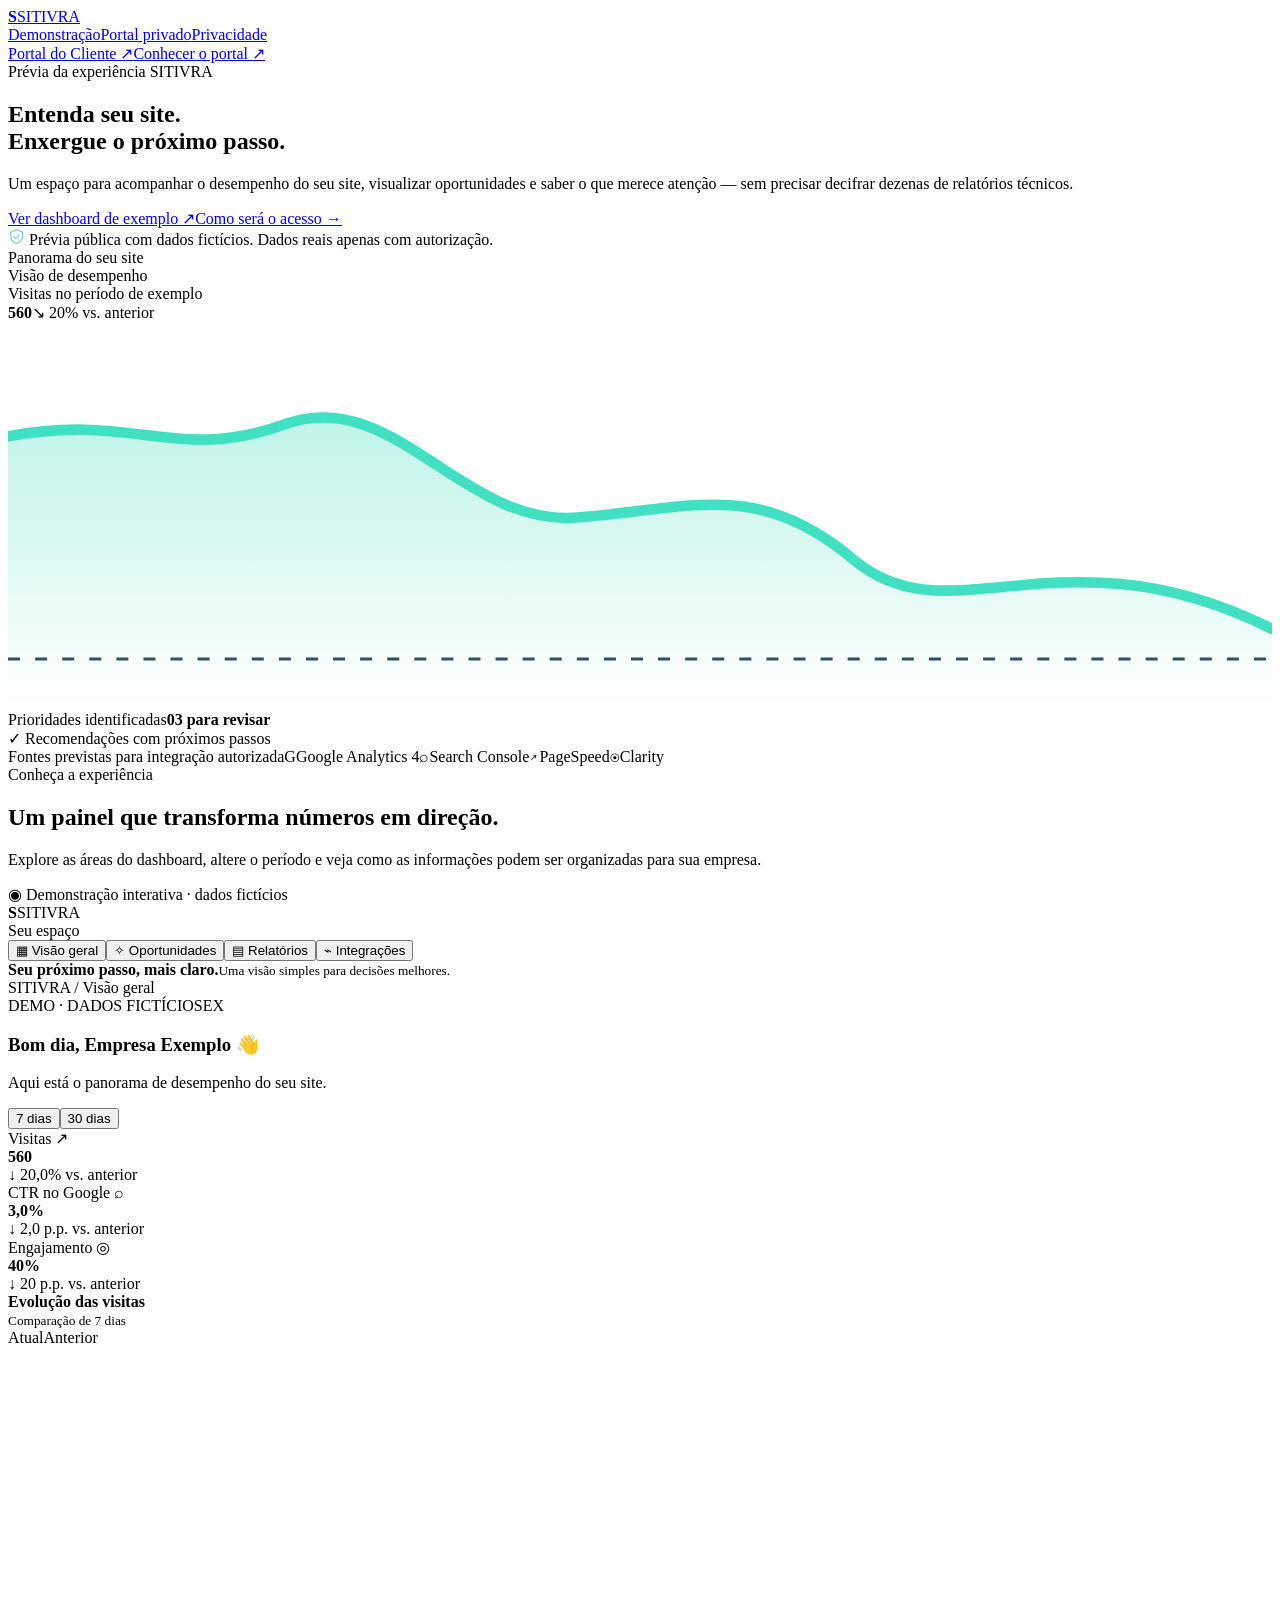
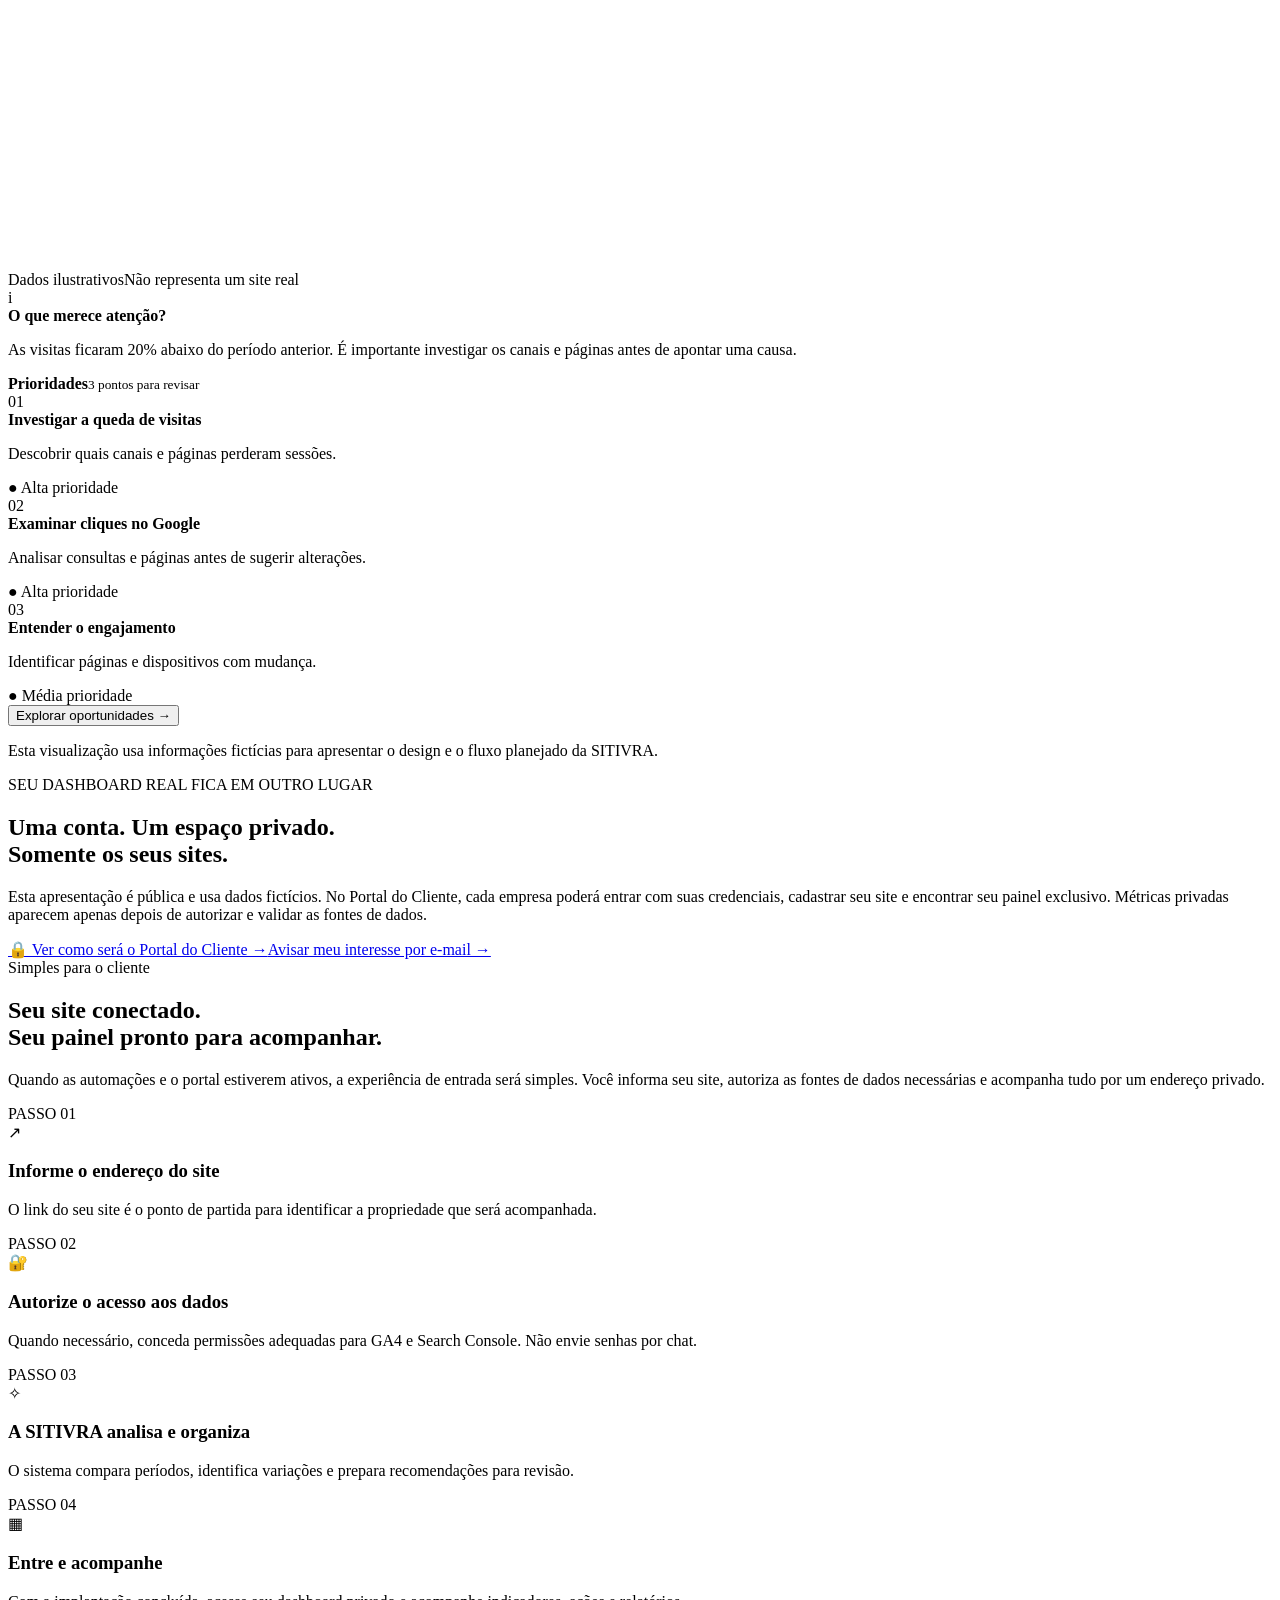
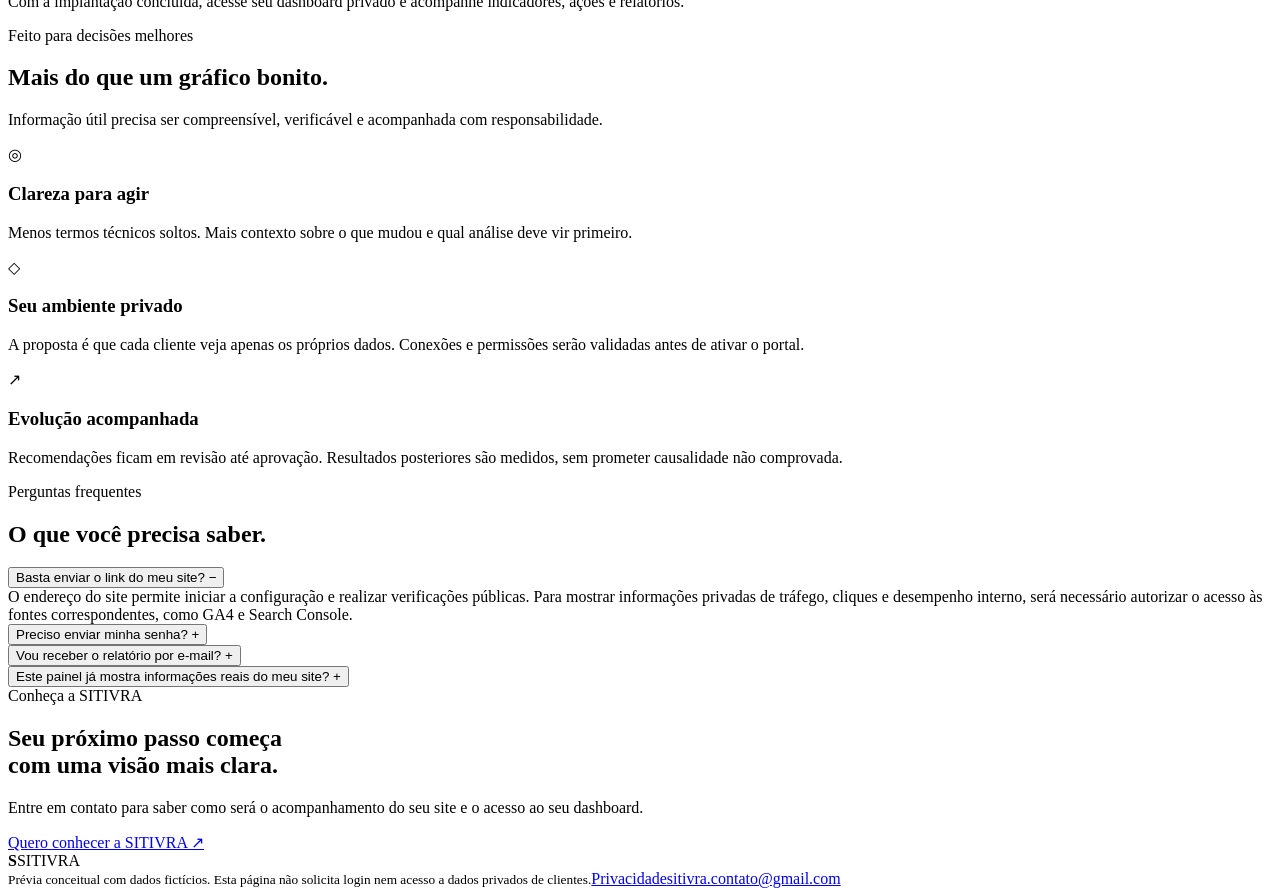
==== public/index.html @ 1f711a9d "Publish SITIVRA presentation and fictional dashboard only" ====
<!doctype html>
<html lang="pt-BR">
<head>
  <meta charset="utf-8" />
  <meta name="viewport" content="width=device-width,initial-scale=1" />
  <meta name="description" content="Conheça a experiência de inteligência de crescimento da SITIVRA: dashboard, oportunidades e acompanhamento em um só lugar." />
  <meta name="robots" content="noindex,nofollow" />
  <meta name="theme-color" content="#08192c" />
  <title>SITIVRA — Inteligência para o crescimento do seu site</title>
  <link rel="stylesheet" href="/assets/site.css">
</head>
<body>
  <div class="site-top">
    <header class="nav wrap">
      <a class="brand" href="#inicio" aria-label="SITIVRA, início"><span class="brand-mark"><b>S</b></span>SITIVRA</a>
      <nav class="nav-links" aria-label="Navegação principal"><a href="#painel">Demonstração</a><a href="#portal-privado">Portal privado</a><a href="#seguranca">Privacidade</a></nav>
      <div class="nav-actions"><a class="ghost-link" href="#portal-privado">Portal do Cliente ↗</a><a class="btn btn-primary" href="#portal-privado">Conhecer o portal <span aria-hidden="true">↗</span></a></div>
    </header>
    <section class="hero wrap" id="inicio">
      <div>
        <div class="eyebrow"><span class="dot"></span> Prévia da experiência SITIVRA</div>
        <h1>Entenda seu site.<br><span>Enxergue o próximo passo.</span></h1>
        <p>Um espaço para acompanhar o desempenho do seu site, visualizar oportunidades e saber o que merece atenção — sem precisar decifrar dezenas de relatórios técnicos.</p>
        <div class="hero-buttons"><a class="btn btn-primary" href="#painel">Ver dashboard de exemplo <span aria-hidden="true">↗</span></a><a class="btn btn-outline" href="#portal-privado">Como será o acesso <span aria-hidden="true">→</span></a></div>
        <div class="hero-small"><svg width="17" height="17" viewBox="0 0 20 20" aria-hidden="true"><path d="M10 2 17 5v5c0 4.1-2.5 6.8-7 8-4.5-1.2-7-3.9-7-8V5z" fill="none" stroke="#72d8c5" stroke-width="1.5"/><path d="m6.5 10 2.5 2.5 4.5-5" fill="none" stroke="#72d8c5" stroke-width="1.5"/></svg> Prévia pública com dados fictícios. Dados reais apenas com autorização.</div>
      </div>
      <div class="hero-visual" aria-label="Ilustração de indicadores da demonstração">
        <div class="hero-glow"></div>
        <div class="float-card">
          <div class="float-top"><div class="float-head">Panorama do seu site</div><div class="float-indicator">Visão de desempenho</div></div>
          <div class="float-metric">Visitas no período de exemplo</div>
          <div class="float-value"><strong>560</strong><span>↘ 20% vs. anterior</span></div>
          <svg class="mini-svg" viewBox="0 0 420 128" role="img" aria-label="Gráfico ilustrativo com redução de visitas"><defs><linearGradient id="heroG" x1="0" x2="0" y1="0" y2="1"><stop offset="0" stop-color="#36dbb9" stop-opacity=".32"/><stop offset="1" stop-color="#36dbb9" stop-opacity="0"/></linearGradient></defs><path d="M 0 38 C 42 30,56 47,92 34 S 151 68,189 65 S 249 52,281 79 S 350 67,420 102 L420 128 L0 128Z" fill="url(#heroG)"/><path d="M 0 38 C 42 30,56 47,92 34 S 151 68,189 65 S 249 52,281 79 S 350 67,420 102" fill="none" stroke="#42e0c2" stroke-width="3.5" stroke-linecap="round"/><path d="M0 112H420" stroke="#31516a" stroke-dasharray="4 5"/></svg>
          <div class="float-bottom"><span>Prioridades identificadas</span><b>03 para revisar</b></div>
        </div>
        <div class="floating-note"><span class="circle">✓</span> Recomendações com próximos passos</div>
      </div>
    </section>
  </div>
  <div class="logos"><div class="logos-inner wrap"><span class="logos-note">Fontes previstas para integração autorizada</span><span class="logo-pill"><span>G</span>Google Analytics 4</span><span class="logo-pill"><span>⌕</span>Search Console</span><span class="logo-pill"><span>↗</span>PageSpeed</span><span class="logo-pill"><span>◉</span>Clarity</span></div></div>
  <main>
    <section class="section demo-section" id="painel">
      <div class="wrap">
        <div class="demo-head"><div><div class="section-tag">Conheça a experiência</div><h2 class="section-title">Um painel que transforma números em direção.</h2><p>Explore as áreas do dashboard, altere o período e veja como as informações podem ser organizadas para sua empresa.</p></div><div class="demo-callout">◉ Demonstração interativa · dados fictícios</div></div>
        <div class="dashboard" id="dashboard" aria-label="Dashboard demonstrativo da SITIVRA">
          <aside class="dash-sidebar"><div class="brand"><span class="brand-mark"><b>S</b></span>SITIVRA</div><div><div class="aside-label">Seu espaço</div><nav class="dash-nav" aria-label="Seções do dashboard"><button class="dash-nav-btn active" type="button" data-view="overview" aria-current="page"><span class="symbol">▦</span> Visão geral</button><button class="dash-nav-btn" type="button" data-view="opportunities"><span class="symbol">✧</span> Oportunidades</button><button class="dash-nav-btn" type="button" data-view="reports"><span class="symbol">▤</span> Relatórios</button><button class="dash-nav-btn" type="button" data-view="connections"><span class="symbol">⌁</span> Integrações</button></nav></div><div class="aside-bottom"><b>Seu próximo passo, mais claro.</b><small>Uma visão simples para decisões melhores.</small></div></aside>
          <div class="dash-main">
            <div class="dash-topline"><div class="crumb">SITIVRA / <span id="crumb">Visão geral</span></div><div class="dash-tools"><span class="demo-badge">DEMO · DADOS FICTÍCIOS</span><span class="avatar" title="Empresa Exemplo">EX</span></div></div>
            <section data-panel="overview">
              <div class="dash-title-row"><div><h3>Bom dia, Empresa Exemplo 👋</h3><p>Aqui está o panorama de desempenho do seu site.</p></div><div class="period-switch" role="group" aria-label="Período do gráfico"><button class="period-btn active" type="button" data-period="7" aria-pressed="true">7 dias</button><button class="period-btn" type="button" data-period="30" aria-pressed="false">30 dias</button></div></div>
              <div class="metric-grid"><div class="metric"><div class="metric-label">Visitas <span class="metric-icon">↗</span></div><strong id="sessions">560</strong><div class="metric-foot"><span class="drop" id="sessions-diff">↓ 20,0%</span> vs. anterior</div></div><div class="metric"><div class="metric-label">CTR no Google <span class="metric-icon">⌕</span></div><strong id="ctr">3,0%</strong><div class="metric-foot"><span class="drop" id="ctr-diff">↓ 2,0 p.p.</span> vs. anterior</div></div><div class="metric"><div class="metric-label">Engajamento <span class="metric-icon">◎</span></div><strong id="engagement">40%</strong><div class="metric-foot"><span class="drop" id="engagement-diff">↓ 20 p.p.</span> vs. anterior</div></div></div>
              <div class="dash-two-col"><div class="panel panel-pad"><div class="panel-head"><div><strong>Evolução das visitas</strong><br><small id="chart-period">Comparação de 7 dias</small></div><div class="legend"><span><i class="swatch"></i>Atual</span><span><i class="swatch old"></i>Anterior</span></div></div><div class="chart-wrap"><svg id="visits-chart" role="img" aria-label="Gráfico ilustrativo de visitas em dois períodos" viewBox="0 0 620 255" preserveAspectRatio="xMidYMid meet"><defs><linearGradient id="lineShade" x1="0" x2="0" y1="0" y2="1"><stop offset="0" stop-color="#25bd9f" stop-opacity=".23"/><stop offset="1" stop-color="#25bd9f" stop-opacity="0"/></linearGradient></defs><g id="chart-grid"></g><path id="chart-area" fill="url(#lineShade)"></path><path id="chart-prev" fill="none" stroke="#bfcbd8" stroke-width="3" stroke-linecap="round" stroke-dasharray="6 6"></path><path id="chart-cur" fill="none" stroke="#13a990" stroke-width="3.5" stroke-linecap="round"></path><g id="chart-labels"></g></svg></div><div class="chart-foot"><span>Dados ilustrativos</span><span>Não representa um site real</span></div><div class="insight"><span class="round">i</span><div><b>O que merece atenção?</b><p id="insight-copy">As visitas ficaram 20% abaixo do período anterior. É importante investigar os canais e páginas antes de apontar uma causa.</p></div></div></div>
              <div class="panel panel-pad"><div class="panel-head"><strong>Prioridades</strong><small>3 pontos para revisar</small></div><div class="priority-list"><div class="priority"><span class="priority-mark">01</span><div><b>Investigar a queda de visitas</b><p>Descobrir quais canais e páginas perderam sessões.</p><span class="severity">● Alta prioridade</span></div></div><div class="priority"><span class="priority-mark">02</span><div><b>Examinar cliques no Google</b><p>Analisar consultas e páginas antes de sugerir alterações.</p><span class="severity">● Alta prioridade</span></div></div><div class="priority"><span class="priority-mark">03</span><div><b>Entender o engajamento</b><p>Identificar páginas e dispositivos com mudança.</p><span class="severity medium">● Média prioridade</span></div></div></div><button class="panel-link" type="button" id="open-opportunities">Explorar oportunidades <span aria-hidden="true">→</span></button></div></div>
              <p class="demo-disclaimer">Esta visualização usa informações fictícias para apresentar o design e o fluxo planejado da SITIVRA.</p>
            </section>
            <section data-panel="opportunities" hidden class="dash-alt"><div class="dash-title-row"><div><h3>Oportunidades e ações</h3><p>Exemplo de 7 dias: o que analisar primeiro, por quê e como acompanhar.</p></div></div><div class="alt-banner"><span data-presentation-style="s01">✧</span><div><b>Recomendações para análise</b><p>A SITIVRA organiza evidências e propõe próximos passos. Toda decisão e implementação precisam de aprovação humana.</p></div></div><div class="op-card"><div class="op-header"><strong>01 · Investigar as fontes de tráfego</strong><span class="severity">● Alta</span></div><p><b>Evidência:</b> sessões caíram de 700 para 560 nos dois períodos de exemplo. <b>Ação sugerida:</b> comparar origem e páginas de entrada para localizar a redução, antes de atribuir uma causa.</p><div class="op-bottom"><span>Indicador: sessões</span><span>Reavaliar após 7 dias completos</span><span class="status">Aguardando revisão</span></div></div><div class="op-card"><div class="op-header"><strong>02 · Verificar páginas e consultas de busca</strong><span class="severity">● Alta</span></div><p><b>Evidência:</b> CTR ilustrativo passou de 5,0% para 3,0%. <b>Ação sugerida:</b> conferir quais páginas e pesquisas perderam cliques antes de testar mudanças.</p><div class="op-bottom"><span>Indicador: cliques e CTR</span><span>Fonte prevista: Search Console</span><span class="status">Aguardando revisão</span></div></div><div class="op-card"><div class="op-header"><strong>03 · Avaliar mudanças no engajamento</strong><span class="severity medium">● Média</span></div><p><b>Evidência:</b> taxa demonstrativa de engajamento caiu de 60% para 40%. <b>Ação sugerida:</b> observar as páginas e os dispositivos com maior variação.</p><div class="op-bottom"><span>Indicador: taxa de engajamento</span><span class="status">Aguardando revisão</span></div></div></section>
            <section data-panel="reports" hidden class="dash-alt"><div class="dash-title-row"><div><h3>Relatórios do seu site</h3><p>Uma visão clara do desempenho e das próximas decisões.</p></div></div><div class="alt-banner"><span data-presentation-style="s02">▤</span><div><b>PDF e dashboard em conjunto</b><p>Na versão final, o painel permite acompanhar a evolução e o relatório aprovado poderá ser enviado ao e-mail do cliente.</p></div></div><div class="report-card"><div class="report-icon">▤</div><div class="report-copy"><strong>Relatório demonstrativo · Visão de 7 dias</strong><small>Exemplo fictício · apresentação do formato</small></div><div data-presentation-style="s03"><a class="link-btn" href="relatorio-demonstrativo.pdf" target="_blank" rel="noopener">Abrir PDF ↗</a><a class="link-btn" data-presentation-style="s04" href="relatorio-exemplo.html" target="_blank" rel="noopener">Prévia web ↗</a></div></div><p data-presentation-style="s05">A geração automática e o envio ao cliente fazem parte da etapa de integração, revisão e autorização.</p></section>
            <section data-panel="connections" hidden class="dash-alt"><div class="dash-title-row"><div><h3>Conexões do seu site</h3><p>Dados de fontes autorizadas, reunidos em uma só visão.</p></div></div><div class="alt-banner"><span data-presentation-style="s02">♧</span><div><b>Você mantém o controle dos acessos</b><p>Não é necessário compartilhar senhas. As integrações serão configuradas mediante permissões adequadas, preferencialmente somente de leitura.</p></div></div><div class="connect-row"><span class="connect-logo">GA4</span><div><strong>Google Analytics 4</strong><small>Visitas e comportamento</small></div><span class="connect-state">Aguardando conexão</span></div><div class="connect-row"><span class="connect-logo">GSC</span><div><strong>Google Search Console</strong><small>Cliques e pesquisa orgânica</small></div><span class="connect-state">Aguardando conexão</span></div><div class="connect-row"><span class="connect-logo">PS</span><div><strong>PageSpeed Insights</strong><small>Indicadores técnicos públicos</small></div><span class="connect-state">Integração em validação</span></div><div class="connect-row"><span class="connect-logo">C</span><div><strong>Microsoft Clarity</strong><small>Comportamento e navegação</small></div><span class="connect-state">Integração futura</span></div><p data-presentation-style="s06">Estados ilustrativos deste protótipo. Este site de demonstração não solicita, transmite nem armazena credenciais.</p></section>
          </div>
        </div>
      </div>
    </section>
    <section class="section" data-presentation-style="s07" id="portal-privado"><div class="wrap" data-presentation-style="s08"><div data-presentation-style="s09"><div class="section-tag">SEU DASHBOARD REAL FICA EM OUTRO LUGAR</div><h2 class="section-title" data-presentation-style="s10">Uma conta. Um espaço privado.<br>Somente os seus sites.</h2><p class="section-intro" data-presentation-style="s11">Esta apresentação é pública e usa dados fictícios. No Portal do Cliente, cada empresa poderá entrar com suas credenciais, cadastrar seu site e encontrar seu painel exclusivo. Métricas privadas aparecem apenas depois de autorizar e validar as fontes de dados.</p></div><div data-presentation-style="s12"><a class="btn btn-ink" href="#como-funciona">🔒 Ver como será o Portal do Cliente →</a><a class="btn" data-presentation-style="s13" href="mailto:sitivra.contato@gmail.com?subject=Interesse%20no%20Portal%20do%20Cliente">Avisar meu interesse por e-mail →</a></div></div></section>
    <section class="section" id="como-funciona"><div class="wrap"><div class="section-tag">Simples para o cliente</div><h2 class="section-title">Seu site conectado.<br>Seu painel pronto para acompanhar.</h2><p class="section-intro">Quando as automações e o portal estiverem ativos, a experiência de entrada será simples. Você informa seu site, autoriza as fontes de dados necessárias e acompanha tudo por um endereço privado.</p><div class="steps-grid"><div class="step-card"><span class="step-num">PASSO 01</span><div class="step-ico">↗</div><h3>Informe o endereço do site</h3><p>O link do seu site é o ponto de partida para identificar a propriedade que será acompanhada.</p></div><div class="step-card"><span class="step-num">PASSO 02</span><div class="step-ico">🔐</div><h3>Autorize o acesso aos dados</h3><p>Quando necessário, conceda permissões adequadas para GA4 e Search Console. Não envie senhas por chat.</p></div><div class="step-card"><span class="step-num">PASSO 03</span><div class="step-ico">✧</div><h3>A SITIVRA analisa e organiza</h3><p>O sistema compara períodos, identifica variações e prepara recomendações para revisão.</p></div><div class="step-card"><span class="step-num">PASSO 04</span><div class="step-ico">▦</div><h3>Entre e acompanhe</h3><p>Com a implantação concluída, acesse seu dashboard privado e acompanhe indicadores, ações e relatórios.</p></div></div></div></section>
    <section class="section value-section" id="seguranca"><div class="wrap"><div class="section-tag" data-presentation-style="s14">Feito para decisões melhores</div><h2 class="section-title">Mais do que um gráfico bonito.</h2><p class="section-intro">Informação útil precisa ser compreensível, verificável e acompanhada com responsabilidade.</p><div class="values"><div class="value"><div class="vicon">◎</div><h3>Clareza para agir</h3><p>Menos termos técnicos soltos. Mais contexto sobre o que mudou e qual análise deve vir primeiro.</p></div><div class="value"><div class="vicon">◇</div><h3>Seu ambiente privado</h3><p>A proposta é que cada cliente veja apenas os próprios dados. Conexões e permissões serão validadas antes de ativar o portal.</p></div><div class="value"><div class="vicon">↗</div><h3>Evolução acompanhada</h3><p>Recomendações ficam em revisão até aprovação. Resultados posteriores são medidos, sem prometer causalidade não comprovada.</p></div></div></div></section>
    <section class="section" id="perguntas"><div class="wrap"><div class="section-tag center" data-presentation-style="s15">Perguntas frequentes</div><h2 class="section-title center">O que você precisa saber.</h2><div class="faq"><div class="question"><button type="button" aria-expanded="true" aria-controls="a1">Basta enviar o link do meu site? <span class="plus">−</span></button><div class="answer" id="a1">O endereço do site permite iniciar a configuração e realizar verificações públicas. Para mostrar informações privadas de tráfego, cliques e desempenho interno, será necessário autorizar o acesso às fontes correspondentes, como GA4 e Search Console.</div></div><div class="question"><button type="button" aria-expanded="false" aria-controls="a2">Preciso enviar minha senha? <span class="plus">+</span></button><div class="answer" id="a2" hidden>Não. A configuração deve usar permissões de acesso autorizadas pelas próprias plataformas. Não compartilhe senhas ou códigos de verificação por chat.</div></div><div class="question"><button type="button" aria-expanded="false" aria-controls="a3">Vou receber o relatório por e-mail? <span class="plus">+</span></button><div class="answer" id="a3" hidden>Esse é o fluxo planejado: você poderá consultar seu painel online e receber relatórios em PDF quando estiverem prontos e aprovados. O envio automático ainda depende da conclusão e da validação da integração.</div></div><div class="question"><button type="button" aria-expanded="false" aria-controls="a4">Este painel já mostra informações reais do meu site? <span class="plus">+</span></button><div class="answer" id="a4" hidden>Não. Esta página é uma apresentação interativa, com dados fictícios. O portal individual, a autenticação e a atualização com dados reais serão disponibilizados após concluir e testar as automações e integrações necessárias.</div></div></div></div></section>
    <section class="cta-band"><div class="wrap"><div class="cta-inner"><div><div class="eyebrow" data-presentation-style="s16">Conheça a SITIVRA</div><h2>Seu próximo passo começa<br>com uma visão mais clara.</h2><p>Entre em contato para saber como será o acompanhamento do seu site e o acesso ao seu dashboard.</p></div><a class="btn btn-primary" href="mailto:sitivra.contato@gmail.com?subject=Quero%20conhecer%20o%20dashboard%20SITIVRA&body=Ol%C3%A1%2C%20gostaria%20de%20conhecer%20a%20SITIVRA%20para%20meu%20site.">Quero conhecer a SITIVRA ↗</a></div></div></section>
  </main>
  <footer class="site-footer"><div class="wrap foot-inner"><div class="brand"><span class="brand-mark" data-presentation-style="s17"><b>S</b></span>SITIVRA</div><small>Prévia conceitual com dados fictícios. Esta página não solicita login nem acesso a dados privados de clientes.</small><a href="/privacidade.html">Privacidade</a><a href="mailto:sitivra.contato@gmail.com">sitivra.contato@gmail.com</a></div></footer>
  <script src="/assets/site.js" defer></script>
</body>
</html>
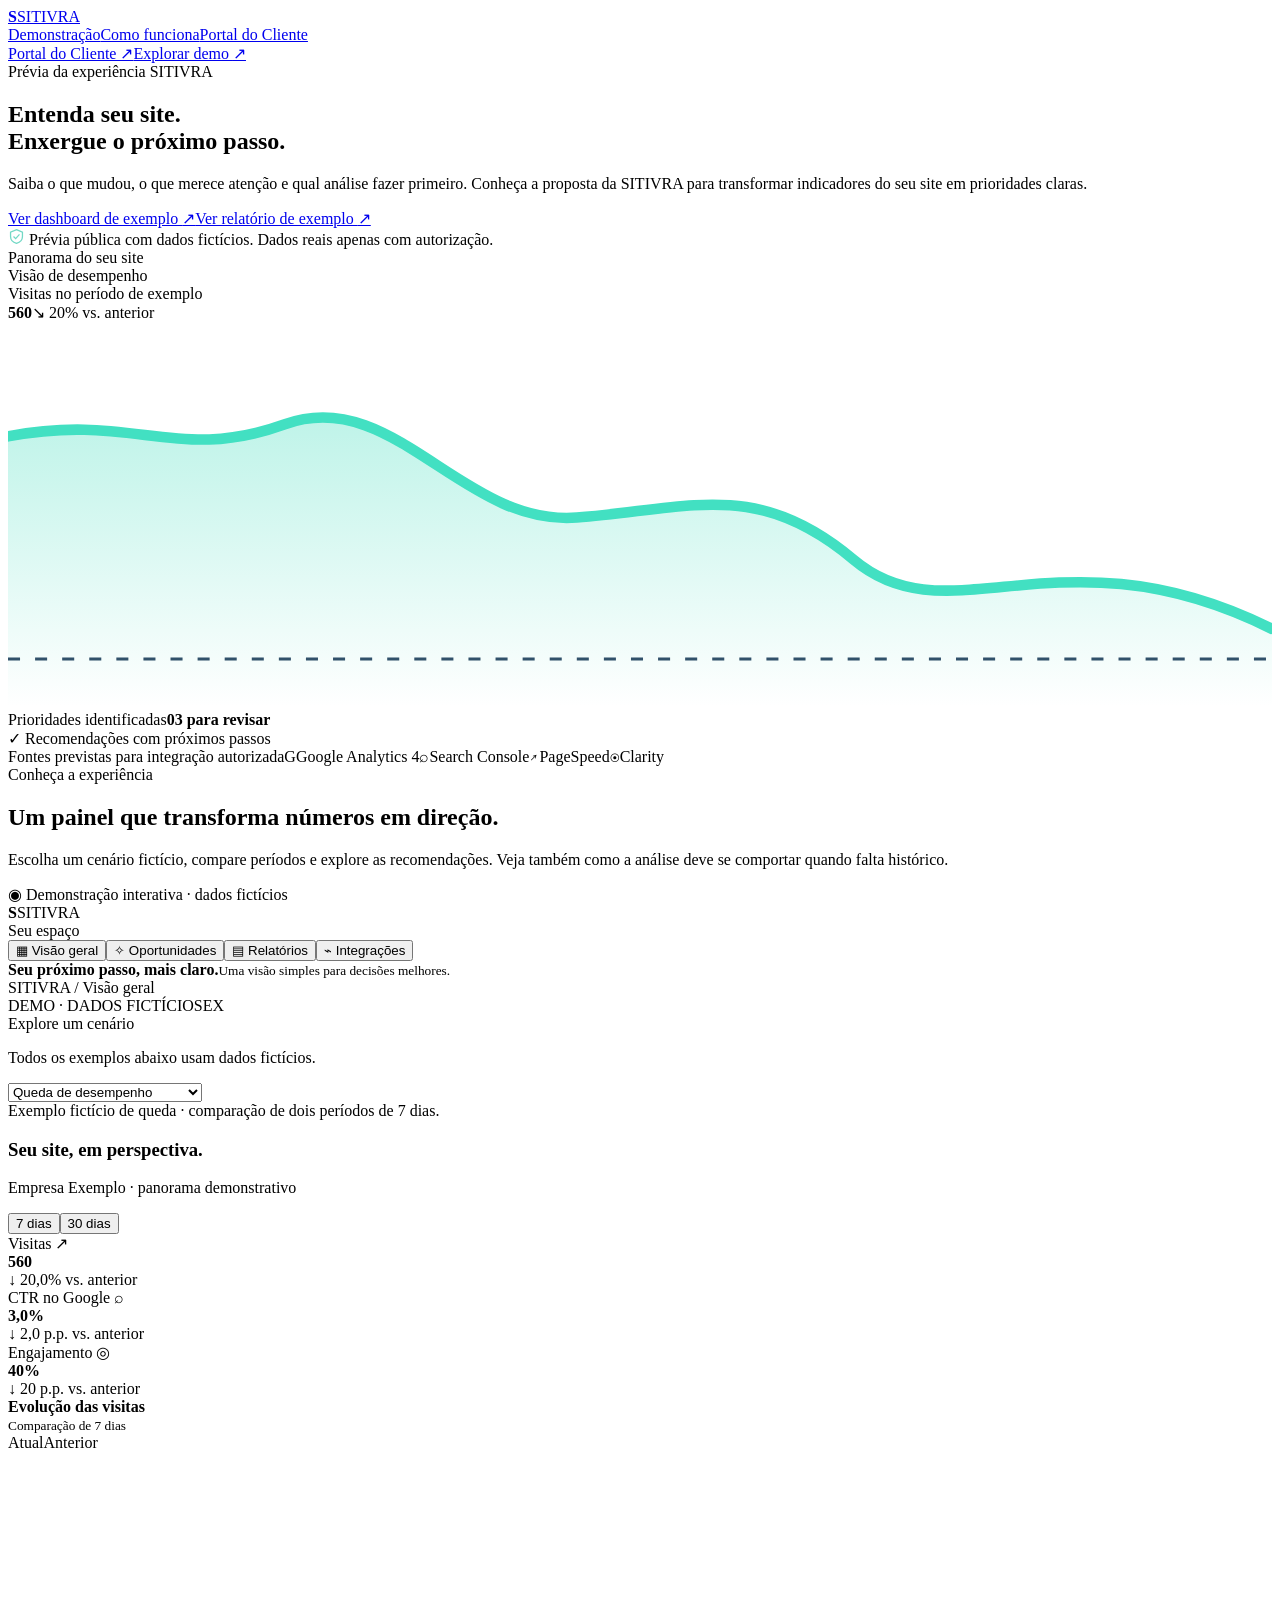
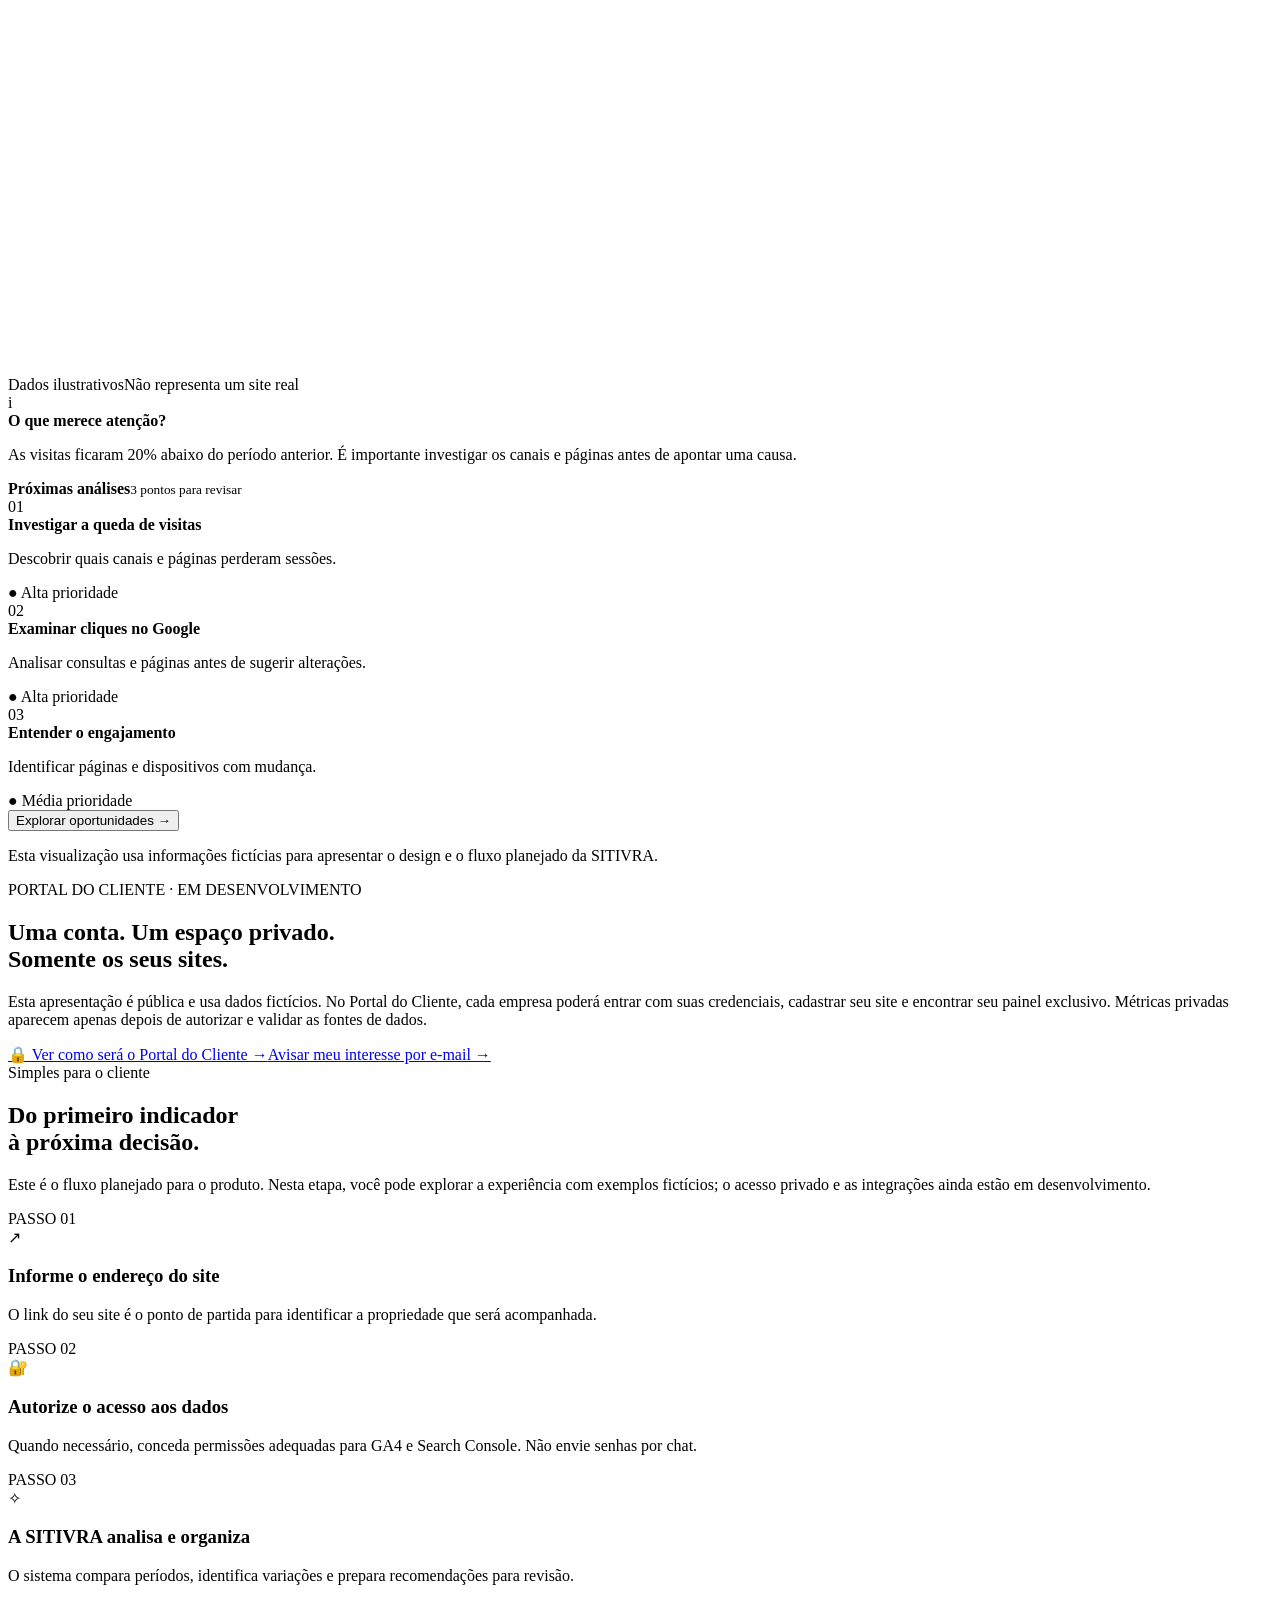
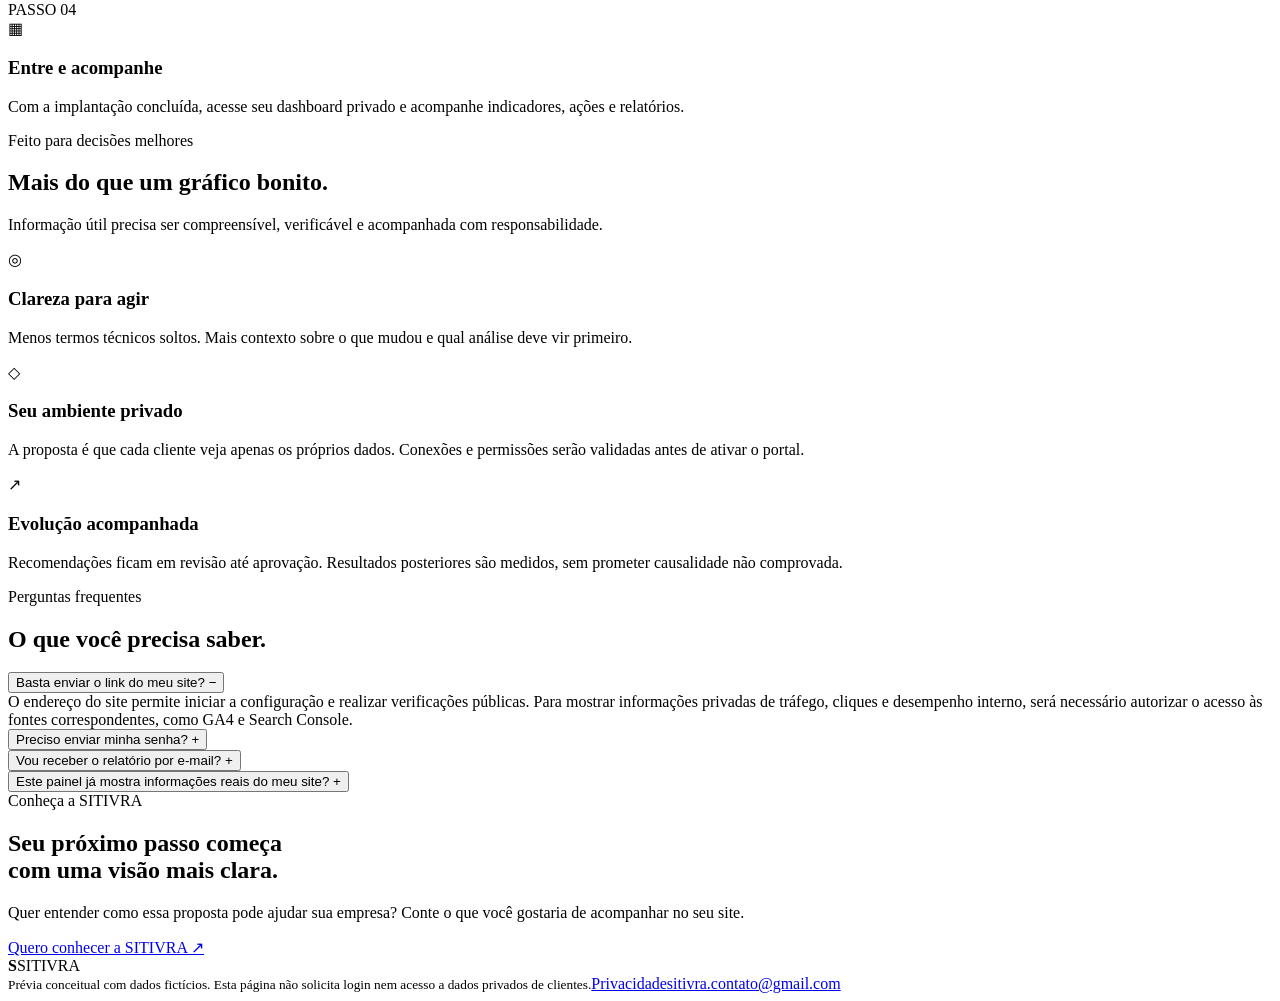
==== commit f21fcc67: "Improve SITIVRA demo scenarios and responsive presentation: index.html" ====
--- a/public/index.html
+++ b/public/index.html
@@ -13,15 +13,15 @@
   <div class="site-top">
     <header class="nav wrap">
       <a class="brand" href="#inicio" aria-label="SITIVRA, início"><span class="brand-mark"><b>S</b></span>SITIVRA</a>
-      <nav class="nav-links" aria-label="Navegação principal"><a href="#painel">Demonstração</a><a href="#portal-privado">Portal privado</a><a href="#seguranca">Privacidade</a></nav>
-      <div class="nav-actions"><a class="ghost-link" href="#portal-privado">Portal do Cliente ↗</a><a class="btn btn-primary" href="#portal-privado">Conhecer o portal <span aria-hidden="true">↗</span></a></div>
+      <nav class="nav-links" aria-label="Navegação principal"><a href="#painel">Demonstração</a><a href="#como-funciona">Como funciona</a><a href="#portal-privado">Portal do Cliente</a></nav>
+      <div class="nav-actions"><a class="ghost-link" href="#portal-privado">Portal do Cliente ↗</a><a class="btn btn-primary" href="#painel">Explorar demo <span aria-hidden="true">↗</span></a></div>
     </header>
     <section class="hero wrap" id="inicio">
       <div>
         <div class="eyebrow"><span class="dot"></span> Prévia da experiência SITIVRA</div>
         <h1>Entenda seu site.<br><span>Enxergue o próximo passo.</span></h1>
-        <p>Um espaço para acompanhar o desempenho do seu site, visualizar oportunidades e saber o que merece atenção — sem precisar decifrar dezenas de relatórios técnicos.</p>
-        <div class="hero-buttons"><a class="btn btn-primary" href="#painel">Ver dashboard de exemplo <span aria-hidden="true">↗</span></a><a class="btn btn-outline" href="#portal-privado">Como será o acesso <span aria-hidden="true">→</span></a></div>
+        <p>Saiba o que mudou, o que merece atenção e qual análise fazer primeiro. Conheça a proposta da SITIVRA para transformar indicadores do seu site em prioridades claras.</p>
+        <div class="hero-buttons"><a class="btn btn-primary" href="#painel">Ver dashboard de exemplo <span aria-hidden="true">↗</span></a><a class="btn btn-outline" href="/relatorio-demonstrativo.pdf" target="_blank" rel="noopener">Ver relatório de exemplo <span aria-hidden="true">↗</span></a></div>
         <div class="hero-small"><svg width="17" height="17" viewBox="0 0 20 20" aria-hidden="true"><path d="M10 2 17 5v5c0 4.1-2.5 6.8-7 8-4.5-1.2-7-3.9-7-8V5z" fill="none" stroke="#72d8c5" stroke-width="1.5"/><path d="m6.5 10 2.5 2.5 4.5-5" fill="none" stroke="#72d8c5" stroke-width="1.5"/></svg> Prévia pública com dados fictícios. Dados reais apenas com autorização.</div>
       </div>
       <div class="hero-visual" aria-label="Ilustração de indicadores da demonstração">
@@ -41,30 +41,32 @@
   <main>
     <section class="section demo-section" id="painel">
       <div class="wrap">
-        <div class="demo-head"><div><div class="section-tag">Conheça a experiência</div><h2 class="section-title">Um painel que transforma números em direção.</h2><p>Explore as áreas do dashboard, altere o período e veja como as informações podem ser organizadas para sua empresa.</p></div><div class="demo-callout">◉ Demonstração interativa · dados fictícios</div></div>
+        <div class="demo-head"><div><div class="section-tag">Conheça a experiência</div><h2 class="section-title">Um painel que transforma números em direção.</h2><p>Escolha um cenário fictício, compare períodos e explore as recomendações. Veja também como a análise deve se comportar quando falta histórico.</p></div><div class="demo-callout">◉ Demonstração interativa · dados fictícios</div></div>
         <div class="dashboard" id="dashboard" aria-label="Dashboard demonstrativo da SITIVRA">
           <aside class="dash-sidebar"><div class="brand"><span class="brand-mark"><b>S</b></span>SITIVRA</div><div><div class="aside-label">Seu espaço</div><nav class="dash-nav" aria-label="Seções do dashboard"><button class="dash-nav-btn active" type="button" data-view="overview" aria-current="page"><span class="symbol">▦</span> Visão geral</button><button class="dash-nav-btn" type="button" data-view="opportunities"><span class="symbol">✧</span> Oportunidades</button><button class="dash-nav-btn" type="button" data-view="reports"><span class="symbol">▤</span> Relatórios</button><button class="dash-nav-btn" type="button" data-view="connections"><span class="symbol">⌁</span> Integrações</button></nav></div><div class="aside-bottom"><b>Seu próximo passo, mais claro.</b><small>Uma visão simples para decisões melhores.</small></div></aside>
           <div class="dash-main">
             <div class="dash-topline"><div class="crumb">SITIVRA / <span id="crumb">Visão geral</span></div><div class="dash-tools"><span class="demo-badge">DEMO · DADOS FICTÍCIOS</span><span class="avatar" title="Empresa Exemplo">EX</span></div></div>
+            <div class="demo-explorer"><div><label for="demo-scenario">Explore um cenário</label><p>Todos os exemplos abaixo usam dados fictícios.</p></div><select id="demo-scenario"><option value="drop">Queda de desempenho</option><option value="growth">Crescimento dos indicadores</option><option value="insufficient">Histórico insuficiente</option></select></div>
+            <div class="scenario-summary" id="scenario-summary" role="status" aria-live="polite">Exemplo fictício de queda · comparação de dois períodos de 7 dias.</div>
             <section data-panel="overview">
-              <div class="dash-title-row"><div><h3>Bom dia, Empresa Exemplo 👋</h3><p>Aqui está o panorama de desempenho do seu site.</p></div><div class="period-switch" role="group" aria-label="Período do gráfico"><button class="period-btn active" type="button" data-period="7" aria-pressed="true">7 dias</button><button class="period-btn" type="button" data-period="30" aria-pressed="false">30 dias</button></div></div>
+              <div class="dash-title-row"><div><h3>Seu site, em perspectiva.</h3><p>Empresa Exemplo · panorama demonstrativo</p></div><div class="period-switch" role="group" aria-label="Período do gráfico"><button class="period-btn active" type="button" data-period="7" aria-pressed="true">7 dias</button><button class="period-btn" type="button" data-period="30" aria-pressed="false">30 dias</button></div></div>
               <div class="metric-grid"><div class="metric"><div class="metric-label">Visitas <span class="metric-icon">↗</span></div><strong id="sessions">560</strong><div class="metric-foot"><span class="drop" id="sessions-diff">↓ 20,0%</span> vs. anterior</div></div><div class="metric"><div class="metric-label">CTR no Google <span class="metric-icon">⌕</span></div><strong id="ctr">3,0%</strong><div class="metric-foot"><span class="drop" id="ctr-diff">↓ 2,0 p.p.</span> vs. anterior</div></div><div class="metric"><div class="metric-label">Engajamento <span class="metric-icon">◎</span></div><strong id="engagement">40%</strong><div class="metric-foot"><span class="drop" id="engagement-diff">↓ 20 p.p.</span> vs. anterior</div></div></div>
               <div class="dash-two-col"><div class="panel panel-pad"><div class="panel-head"><div><strong>Evolução das visitas</strong><br><small id="chart-period">Comparação de 7 dias</small></div><div class="legend"><span><i class="swatch"></i>Atual</span><span><i class="swatch old"></i>Anterior</span></div></div><div class="chart-wrap"><svg id="visits-chart" role="img" aria-label="Gráfico ilustrativo de visitas em dois períodos" viewBox="0 0 620 255" preserveAspectRatio="xMidYMid meet"><defs><linearGradient id="lineShade" x1="0" x2="0" y1="0" y2="1"><stop offset="0" stop-color="#25bd9f" stop-opacity=".23"/><stop offset="1" stop-color="#25bd9f" stop-opacity="0"/></linearGradient></defs><g id="chart-grid"></g><path id="chart-area" fill="url(#lineShade)"></path><path id="chart-prev" fill="none" stroke="#bfcbd8" stroke-width="3" stroke-linecap="round" stroke-dasharray="6 6"></path><path id="chart-cur" fill="none" stroke="#13a990" stroke-width="3.5" stroke-linecap="round"></path><g id="chart-labels"></g></svg></div><div class="chart-foot"><span>Dados ilustrativos</span><span>Não representa um site real</span></div><div class="insight"><span class="round">i</span><div><b>O que merece atenção?</b><p id="insight-copy">As visitas ficaram 20% abaixo do período anterior. É importante investigar os canais e páginas antes de apontar uma causa.</p></div></div></div>
-              <div class="panel panel-pad"><div class="panel-head"><strong>Prioridades</strong><small>3 pontos para revisar</small></div><div class="priority-list"><div class="priority"><span class="priority-mark">01</span><div><b>Investigar a queda de visitas</b><p>Descobrir quais canais e páginas perderam sessões.</p><span class="severity">● Alta prioridade</span></div></div><div class="priority"><span class="priority-mark">02</span><div><b>Examinar cliques no Google</b><p>Analisar consultas e páginas antes de sugerir alterações.</p><span class="severity">● Alta prioridade</span></div></div><div class="priority"><span class="priority-mark">03</span><div><b>Entender o engajamento</b><p>Identificar páginas e dispositivos com mudança.</p><span class="severity medium">● Média prioridade</span></div></div></div><button class="panel-link" type="button" id="open-opportunities">Explorar oportunidades <span aria-hidden="true">→</span></button></div></div>
+              <div class="panel panel-pad"><div class="panel-head"><strong>Próximas análises</strong><small id="priority-count">3 pontos para revisar</small></div><div class="priority-list" id="priority-list"><div class="priority"><span class="priority-mark">01</span><div><b>Investigar a queda de visitas</b><p>Descobrir quais canais e páginas perderam sessões.</p><span class="severity">● Alta prioridade</span></div></div><div class="priority"><span class="priority-mark">02</span><div><b>Examinar cliques no Google</b><p>Analisar consultas e páginas antes de sugerir alterações.</p><span class="severity">● Alta prioridade</span></div></div><div class="priority"><span class="priority-mark">03</span><div><b>Entender o engajamento</b><p>Identificar páginas e dispositivos com mudança.</p><span class="severity medium">● Média prioridade</span></div></div></div><button class="panel-link" type="button" id="open-opportunities">Explorar oportunidades <span aria-hidden="true">→</span></button></div></div>
               <p class="demo-disclaimer">Esta visualização usa informações fictícias para apresentar o design e o fluxo planejado da SITIVRA.</p>
             </section>
-            <section data-panel="opportunities" hidden class="dash-alt"><div class="dash-title-row"><div><h3>Oportunidades e ações</h3><p>Exemplo de 7 dias: o que analisar primeiro, por quê e como acompanhar.</p></div></div><div class="alt-banner"><span data-presentation-style="s01">✧</span><div><b>Recomendações para análise</b><p>A SITIVRA organiza evidências e propõe próximos passos. Toda decisão e implementação precisam de aprovação humana.</p></div></div><div class="op-card"><div class="op-header"><strong>01 · Investigar as fontes de tráfego</strong><span class="severity">● Alta</span></div><p><b>Evidência:</b> sessões caíram de 700 para 560 nos dois períodos de exemplo. <b>Ação sugerida:</b> comparar origem e páginas de entrada para localizar a redução, antes de atribuir uma causa.</p><div class="op-bottom"><span>Indicador: sessões</span><span>Reavaliar após 7 dias completos</span><span class="status">Aguardando revisão</span></div></div><div class="op-card"><div class="op-header"><strong>02 · Verificar páginas e consultas de busca</strong><span class="severity">● Alta</span></div><p><b>Evidência:</b> CTR ilustrativo passou de 5,0% para 3,0%. <b>Ação sugerida:</b> conferir quais páginas e pesquisas perderam cliques antes de testar mudanças.</p><div class="op-bottom"><span>Indicador: cliques e CTR</span><span>Fonte prevista: Search Console</span><span class="status">Aguardando revisão</span></div></div><div class="op-card"><div class="op-header"><strong>03 · Avaliar mudanças no engajamento</strong><span class="severity medium">● Média</span></div><p><b>Evidência:</b> taxa demonstrativa de engajamento caiu de 60% para 40%. <b>Ação sugerida:</b> observar as páginas e os dispositivos com maior variação.</p><div class="op-bottom"><span>Indicador: taxa de engajamento</span><span class="status">Aguardando revisão</span></div></div></section>
-            <section data-panel="reports" hidden class="dash-alt"><div class="dash-title-row"><div><h3>Relatórios do seu site</h3><p>Uma visão clara do desempenho e das próximas decisões.</p></div></div><div class="alt-banner"><span data-presentation-style="s02">▤</span><div><b>PDF e dashboard em conjunto</b><p>Na versão final, o painel permite acompanhar a evolução e o relatório aprovado poderá ser enviado ao e-mail do cliente.</p></div></div><div class="report-card"><div class="report-icon">▤</div><div class="report-copy"><strong>Relatório demonstrativo · Visão de 7 dias</strong><small>Exemplo fictício · apresentação do formato</small></div><div data-presentation-style="s03"><a class="link-btn" href="relatorio-demonstrativo.pdf" target="_blank" rel="noopener">Abrir PDF ↗</a><a class="link-btn" data-presentation-style="s04" href="relatorio-exemplo.html" target="_blank" rel="noopener">Prévia web ↗</a></div></div><p data-presentation-style="s05">A geração automática e o envio ao cliente fazem parte da etapa de integração, revisão e autorização.</p></section>
+            <section data-panel="opportunities" hidden class="dash-alt"><div class="dash-title-row"><div><h3>Oportunidades e ações</h3><p><span id="opportunity-context">Exemplo fictício de 7 dias: evidências, análise e acompanhamento.</span></p></div></div><div class="alt-banner"><span data-presentation-style="s01">✧</span><div><b>Recomendações para análise</b><p>A SITIVRA organiza evidências e propõe próximos passos. Toda decisão e implementação precisam de aprovação humana.</p></div></div><div id="opportunity-list"><div class="op-card"><div class="op-header"><strong>01 · Investigar as fontes de tráfego</strong><span class="severity">● Alta</span></div><p><b>Evidência:</b> sessões caíram de 700 para 560 nos dois períodos de exemplo. <b>Ação sugerida:</b> comparar origem e páginas de entrada para localizar a redução, antes de atribuir uma causa.</p><div class="op-bottom"><span>Indicador: sessões</span><span>Reavaliar após 7 dias completos</span><span class="status">Aguardando revisão</span></div></div><div class="op-card"><div class="op-header"><strong>02 · Verificar páginas e consultas de busca</strong><span class="severity">● Alta</span></div><p><b>Evidência:</b> CTR ilustrativo passou de 5,0% para 3,0%. <b>Ação sugerida:</b> conferir quais páginas e pesquisas perderam cliques antes de testar mudanças.</p><div class="op-bottom"><span>Indicador: cliques e CTR</span><span>Fonte prevista: Search Console</span><span class="status">Aguardando revisão</span></div></div><div class="op-card"><div class="op-header"><strong>03 · Avaliar mudanças no engajamento</strong><span class="severity medium">● Média</span></div><p><b>Evidência:</b> taxa demonstrativa de engajamento caiu de 60% para 40%. <b>Ação sugerida:</b> observar as páginas e os dispositivos com maior variação.</p><div class="op-bottom"><span>Indicador: taxa de engajamento</span><span class="status">Aguardando revisão</span></div></div></div></section>
+            <section data-panel="reports" hidden class="dash-alt"><div class="dash-title-row"><div><h3>Relatórios do seu site</h3><p>Uma visão clara do desempenho e das próximas decisões.</p></div></div><div class="alt-banner"><span data-presentation-style="s02">▤</span><div><b>PDF e dashboard em conjunto</b><p>Na versão final, o painel permite acompanhar a evolução e o relatório aprovado poderá ser enviado ao e-mail do cliente.</p></div></div><div class="report-card"><div class="report-icon">▤</div><div class="report-copy"><strong>Relatório de exemplo · Queda em 7 dias</strong><small>PDF fixo e fictício · independente do cenário selecionado</small></div><div data-presentation-style="s03"><a class="link-btn" href="relatorio-demonstrativo.pdf" target="_blank" rel="noopener">Abrir PDF ↗</a><a class="link-btn" data-presentation-style="s04" href="relatorio-exemplo.html" target="_blank" rel="noopener">Prévia web ↗</a></div></div><p data-presentation-style="s05">Este PDF mostra o caso de queda em 7 dias. A seleção de outros cenários altera apenas a demonstração na tela; não gera um novo relatório. A integração com o portal e o envio ao cliente serão validados em outra etapa.</p></section>
             <section data-panel="connections" hidden class="dash-alt"><div class="dash-title-row"><div><h3>Conexões do seu site</h3><p>Dados de fontes autorizadas, reunidos em uma só visão.</p></div></div><div class="alt-banner"><span data-presentation-style="s02">♧</span><div><b>Você mantém o controle dos acessos</b><p>Não é necessário compartilhar senhas. As integrações serão configuradas mediante permissões adequadas, preferencialmente somente de leitura.</p></div></div><div class="connect-row"><span class="connect-logo">GA4</span><div><strong>Google Analytics 4</strong><small>Visitas e comportamento</small></div><span class="connect-state">Aguardando conexão</span></div><div class="connect-row"><span class="connect-logo">GSC</span><div><strong>Google Search Console</strong><small>Cliques e pesquisa orgânica</small></div><span class="connect-state">Aguardando conexão</span></div><div class="connect-row"><span class="connect-logo">PS</span><div><strong>PageSpeed Insights</strong><small>Indicadores técnicos públicos</small></div><span class="connect-state">Integração em validação</span></div><div class="connect-row"><span class="connect-logo">C</span><div><strong>Microsoft Clarity</strong><small>Comportamento e navegação</small></div><span class="connect-state">Integração futura</span></div><p data-presentation-style="s06">Estados ilustrativos deste protótipo. Este site de demonstração não solicita, transmite nem armazena credenciais.</p></section>
           </div>
         </div>
       </div>
     </section>
-    <section class="section" data-presentation-style="s07" id="portal-privado"><div class="wrap" data-presentation-style="s08"><div data-presentation-style="s09"><div class="section-tag">SEU DASHBOARD REAL FICA EM OUTRO LUGAR</div><h2 class="section-title" data-presentation-style="s10">Uma conta. Um espaço privado.<br>Somente os seus sites.</h2><p class="section-intro" data-presentation-style="s11">Esta apresentação é pública e usa dados fictícios. No Portal do Cliente, cada empresa poderá entrar com suas credenciais, cadastrar seu site e encontrar seu painel exclusivo. Métricas privadas aparecem apenas depois de autorizar e validar as fontes de dados.</p></div><div data-presentation-style="s12"><a class="btn btn-ink" href="#como-funciona">🔒 Ver como será o Portal do Cliente →</a><a class="btn" data-presentation-style="s13" href="mailto:sitivra.contato@gmail.com?subject=Interesse%20no%20Portal%20do%20Cliente">Avisar meu interesse por e-mail →</a></div></div></section>
-    <section class="section" id="como-funciona"><div class="wrap"><div class="section-tag">Simples para o cliente</div><h2 class="section-title">Seu site conectado.<br>Seu painel pronto para acompanhar.</h2><p class="section-intro">Quando as automações e o portal estiverem ativos, a experiência de entrada será simples. Você informa seu site, autoriza as fontes de dados necessárias e acompanha tudo por um endereço privado.</p><div class="steps-grid"><div class="step-card"><span class="step-num">PASSO 01</span><div class="step-ico">↗</div><h3>Informe o endereço do site</h3><p>O link do seu site é o ponto de partida para identificar a propriedade que será acompanhada.</p></div><div class="step-card"><span class="step-num">PASSO 02</span><div class="step-ico">🔐</div><h3>Autorize o acesso aos dados</h3><p>Quando necessário, conceda permissões adequadas para GA4 e Search Console. Não envie senhas por chat.</p></div><div class="step-card"><span class="step-num">PASSO 03</span><div class="step-ico">✧</div><h3>A SITIVRA analisa e organiza</h3><p>O sistema compara períodos, identifica variações e prepara recomendações para revisão.</p></div><div class="step-card"><span class="step-num">PASSO 04</span><div class="step-ico">▦</div><h3>Entre e acompanhe</h3><p>Com a implantação concluída, acesse seu dashboard privado e acompanhe indicadores, ações e relatórios.</p></div></div></div></section>
+    <section class="section" data-presentation-style="s07" id="portal-privado"><div class="wrap" data-presentation-style="s08"><div data-presentation-style="s09"><div class="section-tag">PORTAL DO CLIENTE · EM DESENVOLVIMENTO</div><h2 class="section-title" data-presentation-style="s10">Uma conta. Um espaço privado.<br>Somente os seus sites.</h2><p class="section-intro" data-presentation-style="s11">Esta apresentação é pública e usa dados fictícios. No Portal do Cliente, cada empresa poderá entrar com suas credenciais, cadastrar seu site e encontrar seu painel exclusivo. Métricas privadas aparecem apenas depois de autorizar e validar as fontes de dados.</p></div><div data-presentation-style="s12"><a class="btn btn-ink" href="#como-funciona">🔒 Ver como será o Portal do Cliente →</a><a class="btn" data-presentation-style="s13" href="mailto:sitivra.contato@gmail.com?subject=Interesse%20no%20Portal%20do%20Cliente">Avisar meu interesse por e-mail →</a></div></div></section>
+    <section class="section" id="como-funciona"><div class="wrap"><div class="section-tag">Simples para o cliente</div><h2 class="section-title">Do primeiro indicador<br>à próxima decisão.</h2><p class="section-intro">Este é o fluxo planejado para o produto. Nesta etapa, você pode explorar a experiência com exemplos fictícios; o acesso privado e as integrações ainda estão em desenvolvimento.</p><div class="steps-grid"><div class="step-card"><span class="step-num">PASSO 01</span><div class="step-ico">↗</div><h3>Informe o endereço do site</h3><p>O link do seu site é o ponto de partida para identificar a propriedade que será acompanhada.</p></div><div class="step-card"><span class="step-num">PASSO 02</span><div class="step-ico">🔐</div><h3>Autorize o acesso aos dados</h3><p>Quando necessário, conceda permissões adequadas para GA4 e Search Console. Não envie senhas por chat.</p></div><div class="step-card"><span class="step-num">PASSO 03</span><div class="step-ico">✧</div><h3>A SITIVRA analisa e organiza</h3><p>O sistema compara períodos, identifica variações e prepara recomendações para revisão.</p></div><div class="step-card"><span class="step-num">PASSO 04</span><div class="step-ico">▦</div><h3>Entre e acompanhe</h3><p>Com a implantação concluída, acesse seu dashboard privado e acompanhe indicadores, ações e relatórios.</p></div></div></div></section>
     <section class="section value-section" id="seguranca"><div class="wrap"><div class="section-tag" data-presentation-style="s14">Feito para decisões melhores</div><h2 class="section-title">Mais do que um gráfico bonito.</h2><p class="section-intro">Informação útil precisa ser compreensível, verificável e acompanhada com responsabilidade.</p><div class="values"><div class="value"><div class="vicon">◎</div><h3>Clareza para agir</h3><p>Menos termos técnicos soltos. Mais contexto sobre o que mudou e qual análise deve vir primeiro.</p></div><div class="value"><div class="vicon">◇</div><h3>Seu ambiente privado</h3><p>A proposta é que cada cliente veja apenas os próprios dados. Conexões e permissões serão validadas antes de ativar o portal.</p></div><div class="value"><div class="vicon">↗</div><h3>Evolução acompanhada</h3><p>Recomendações ficam em revisão até aprovação. Resultados posteriores são medidos, sem prometer causalidade não comprovada.</p></div></div></div></section>
     <section class="section" id="perguntas"><div class="wrap"><div class="section-tag center" data-presentation-style="s15">Perguntas frequentes</div><h2 class="section-title center">O que você precisa saber.</h2><div class="faq"><div class="question"><button type="button" aria-expanded="true" aria-controls="a1">Basta enviar o link do meu site? <span class="plus">−</span></button><div class="answer" id="a1">O endereço do site permite iniciar a configuração e realizar verificações públicas. Para mostrar informações privadas de tráfego, cliques e desempenho interno, será necessário autorizar o acesso às fontes correspondentes, como GA4 e Search Console.</div></div><div class="question"><button type="button" aria-expanded="false" aria-controls="a2">Preciso enviar minha senha? <span class="plus">+</span></button><div class="answer" id="a2" hidden>Não. A configuração deve usar permissões de acesso autorizadas pelas próprias plataformas. Não compartilhe senhas ou códigos de verificação por chat.</div></div><div class="question"><button type="button" aria-expanded="false" aria-controls="a3">Vou receber o relatório por e-mail? <span class="plus">+</span></button><div class="answer" id="a3" hidden>Esse é o fluxo planejado: você poderá consultar seu painel online e receber relatórios em PDF quando estiverem prontos e aprovados. O envio automático ainda depende da conclusão e da validação da integração.</div></div><div class="question"><button type="button" aria-expanded="false" aria-controls="a4">Este painel já mostra informações reais do meu site? <span class="plus">+</span></button><div class="answer" id="a4" hidden>Não. Esta página é uma apresentação interativa, com dados fictícios. O portal individual, a autenticação e a atualização com dados reais serão disponibilizados após concluir e testar as automações e integrações necessárias.</div></div></div></div></section>
-    <section class="cta-band"><div class="wrap"><div class="cta-inner"><div><div class="eyebrow" data-presentation-style="s16">Conheça a SITIVRA</div><h2>Seu próximo passo começa<br>com uma visão mais clara.</h2><p>Entre em contato para saber como será o acompanhamento do seu site e o acesso ao seu dashboard.</p></div><a class="btn btn-primary" href="mailto:sitivra.contato@gmail.com?subject=Quero%20conhecer%20o%20dashboard%20SITIVRA&body=Ol%C3%A1%2C%20gostaria%20de%20conhecer%20a%20SITIVRA%20para%20meu%20site.">Quero conhecer a SITIVRA ↗</a></div></div></section>
+    <section class="cta-band"><div class="wrap"><div class="cta-inner"><div><div class="eyebrow" data-presentation-style="s16">Conheça a SITIVRA</div><h2>Seu próximo passo começa<br>com uma visão mais clara.</h2><p>Quer entender como essa proposta pode ajudar sua empresa? Conte o que você gostaria de acompanhar no seu site.</p></div><a class="btn btn-primary" href="mailto:sitivra.contato@gmail.com?subject=Quero%20conhecer%20o%20dashboard%20SITIVRA&body=Ol%C3%A1%2C%20gostaria%20de%20conhecer%20a%20SITIVRA%20para%20meu%20site.">Quero conhecer a SITIVRA ↗</a></div></div></section>
   </main>
   <footer class="site-footer"><div class="wrap foot-inner"><div class="brand"><span class="brand-mark" data-presentation-style="s17"><b>S</b></span>SITIVRA</div><small>Prévia conceitual com dados fictícios. Esta página não solicita login nem acesso a dados privados de clientes.</small><a href="/privacidade.html">Privacidade</a><a href="mailto:sitivra.contato@gmail.com">sitivra.contato@gmail.com</a></div></footer>
   <script src="/assets/site.js" defer></script>
